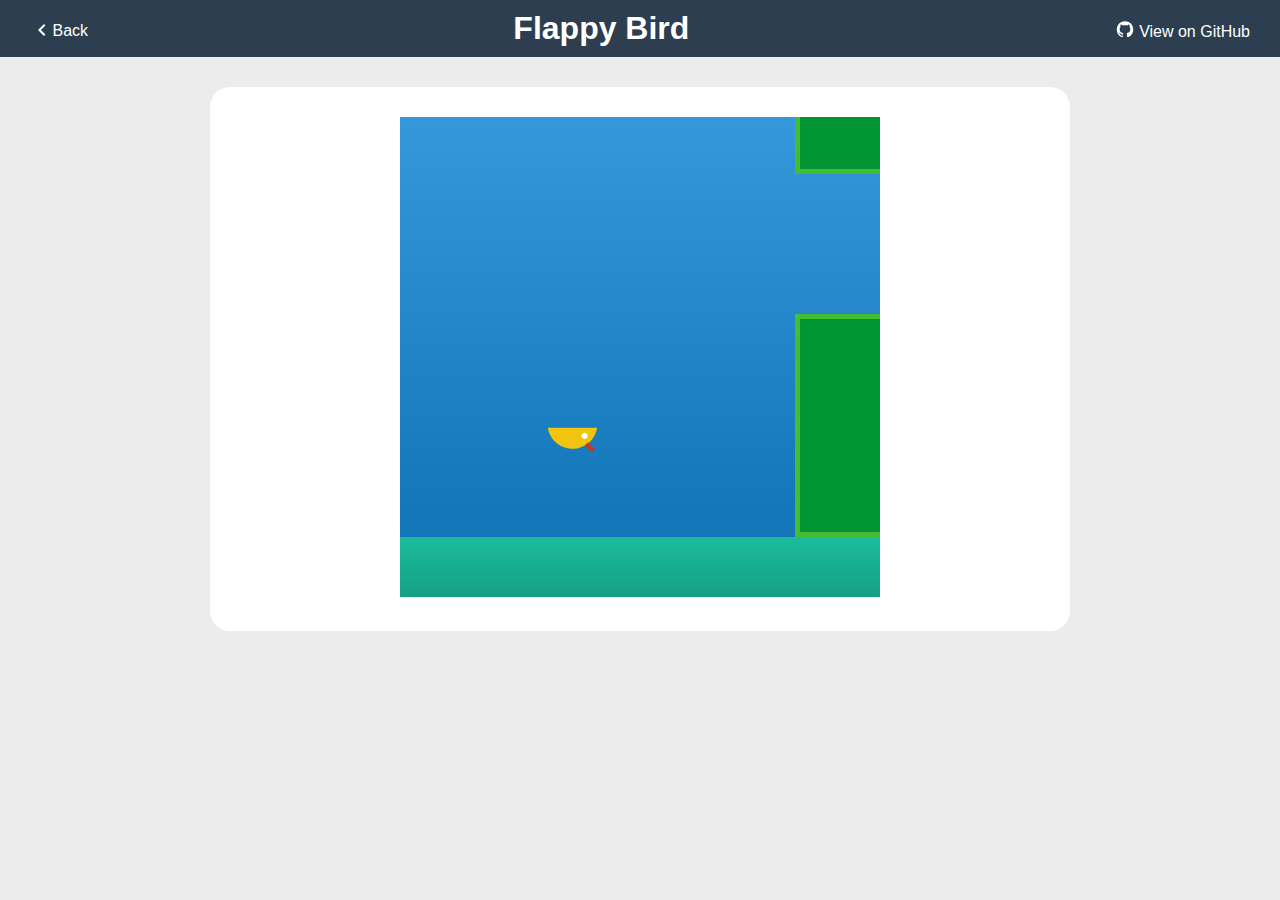
==== flappy-bird/index.html @ 67bf283a "Inital working version 0.1.0 created" ====
<!DOCTYPE html>
<html lang="en">
<head>
    <meta charset="UTF-8">
    <meta name="viewport" content="width=device-width, initial-scale=1.0">
    <title>Flappy Bird</title>
    <style>
        body{
            margin: 0;
            padding: 0;
            text-align: center;
            background-color: #ececec;
            font-family: Arial, Helvetica, sans-serif;
        }

        a{
            color: #fff;
            text-decoration: none;
        }

        a:hover{
            color: #3498db;
            text-decoration: underline;
        }

        #header{
            display: flex;
            align-items: center;
            padding: 10px 30px;
            margin-bottom: 30px;
            background-color: #2c3e50;
            justify-content: space-between;
            color: #fff;
        }

        h1{
            margin: 0;
        }

        #canvas-container{
            background-color: #fff;
            max-width: 860px;
            padding: 30px 0;
            margin: 0 auto;
            text-align: center;
            border-radius: 20px;
        }

        canvas{
            background-color: #333333;
        }
    </style>
</head>
<body>
    <div id="header">
        <a href="../">
            <svg style="width:18px;height:18px" viewBox="0 0 18 18">
                <path fill="currentColor" d="M15.41,16.58L10.83,12L15.41,7.41L14,6L8,12L14,18L15.41,16.58Z" />
            </svg>
            <span>Back</span>
        </a>
        <h1>Flappy Bird</h1>
        <a href="https://github.com/aadityabhusal/javascript-games/tree/master/snake">
            <svg style="width:20px;height:20px" viewBox="0 0 24 18">
                <path fill="currentColor" d="M12,2A10,10 0 0,0 2,12C2,16.42 4.87,20.17 8.84,21.5C9.34,21.58 9.5,21.27 9.5,21C9.5,20.77 9.5,20.14 9.5,19.31C6.73,19.91 6.14,17.97 6.14,17.97C5.68,16.81 5.03,16.5 5.03,16.5C4.12,15.88 5.1,15.9 5.1,15.9C6.1,15.97 6.63,16.93 6.63,16.93C7.5,18.45 8.97,18 9.54,17.76C9.63,17.11 9.89,16.67 10.17,16.42C7.95,16.17 5.62,15.31 5.62,11.5C5.62,10.39 6,9.5 6.65,8.79C6.55,8.54 6.2,7.5 6.75,6.15C6.75,6.15 7.59,5.88 9.5,7.17C10.29,6.95 11.15,6.84 12,6.84C12.85,6.84 13.71,6.95 14.5,7.17C16.41,5.88 17.25,6.15 17.25,6.15C17.8,7.5 17.45,8.54 17.35,8.79C18,9.5 18.38,10.39 18.38,11.5C18.38,15.32 16.04,16.16 13.81,16.41C14.17,16.72 14.5,17.33 14.5,18.26C14.5,19.6 14.5,20.68 14.5,21C14.5,21.27 14.66,21.59 15.17,21.5C19.14,20.16 22,16.42 22,12A10,10 0 0,0 12,2Z" />
            </svg>
            <span>View on GitHub</span>
        </a>
    </div>
    <div id="canvas-container">
        <canvas id="canvas" width="480" height="480"></canvas>
    </div>
</body>
    <script src="script.js"></script>
</html>
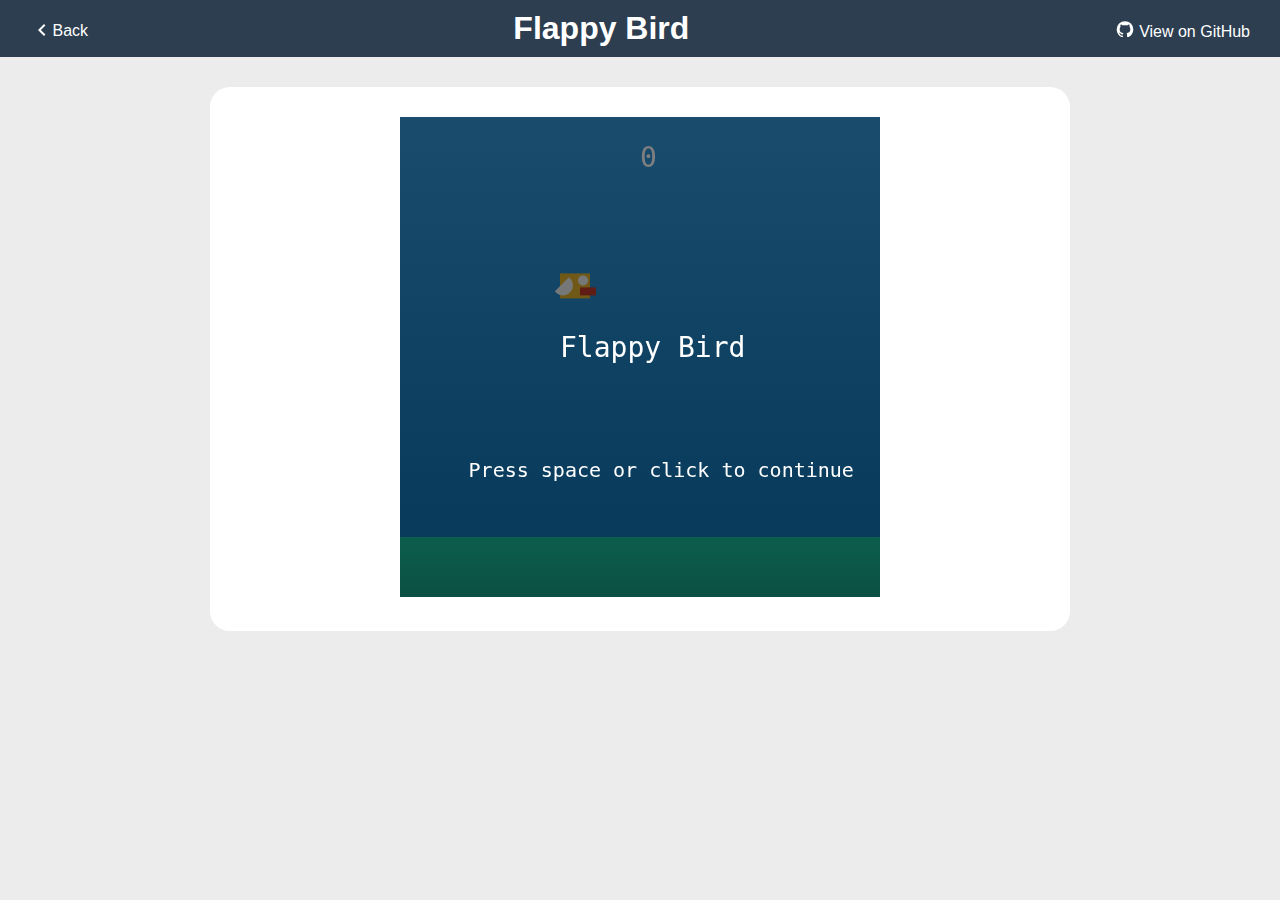
==== commit 1dd9f7fb: "Collision detection and overall gameplay created" ====
--- a/flappy-bird/index.html
+++ b/flappy-bird/index.html
@@ -48,6 +48,7 @@
 
         canvas{
             background-color: #333333;
+            user-select: none;
         }
     </style>
 </head>
@@ -60,7 +61,7 @@
             <span>Back</span>
         </a>
         <h1>Flappy Bird</h1>
-        <a href="https://github.com/aadityabhusal/javascript-games/tree/master/snake">
+        <a href="https://github.com/aadityabhusal/javascript-games/tree/master/flappy-bird">
             <svg style="width:20px;height:20px" viewBox="0 0 24 18">
                 <path fill="currentColor" d="M12,2A10,10 0 0,0 2,12C2,16.42 4.87,20.17 8.84,21.5C9.34,21.58 9.5,21.27 9.5,21C9.5,20.77 9.5,20.14 9.5,19.31C6.73,19.91 6.14,17.97 6.14,17.97C5.68,16.81 5.03,16.5 5.03,16.5C4.12,15.88 5.1,15.9 5.1,15.9C6.1,15.97 6.63,16.93 6.63,16.93C7.5,18.45 8.97,18 9.54,17.76C9.63,17.11 9.89,16.67 10.17,16.42C7.95,16.17 5.62,15.31 5.62,11.5C5.62,10.39 6,9.5 6.65,8.79C6.55,8.54 6.2,7.5 6.75,6.15C6.75,6.15 7.59,5.88 9.5,7.17C10.29,6.95 11.15,6.84 12,6.84C12.85,6.84 13.71,6.95 14.5,7.17C16.41,5.88 17.25,6.15 17.25,6.15C17.8,7.5 17.45,8.54 17.35,8.79C18,9.5 18.38,10.39 18.38,11.5C18.38,15.32 16.04,16.16 13.81,16.41C14.17,16.72 14.5,17.33 14.5,18.26C14.5,19.6 14.5,20.68 14.5,21C14.5,21.27 14.66,21.59 15.17,21.5C19.14,20.16 22,16.42 22,12A10,10 0 0,0 12,2Z" />
             </svg>
